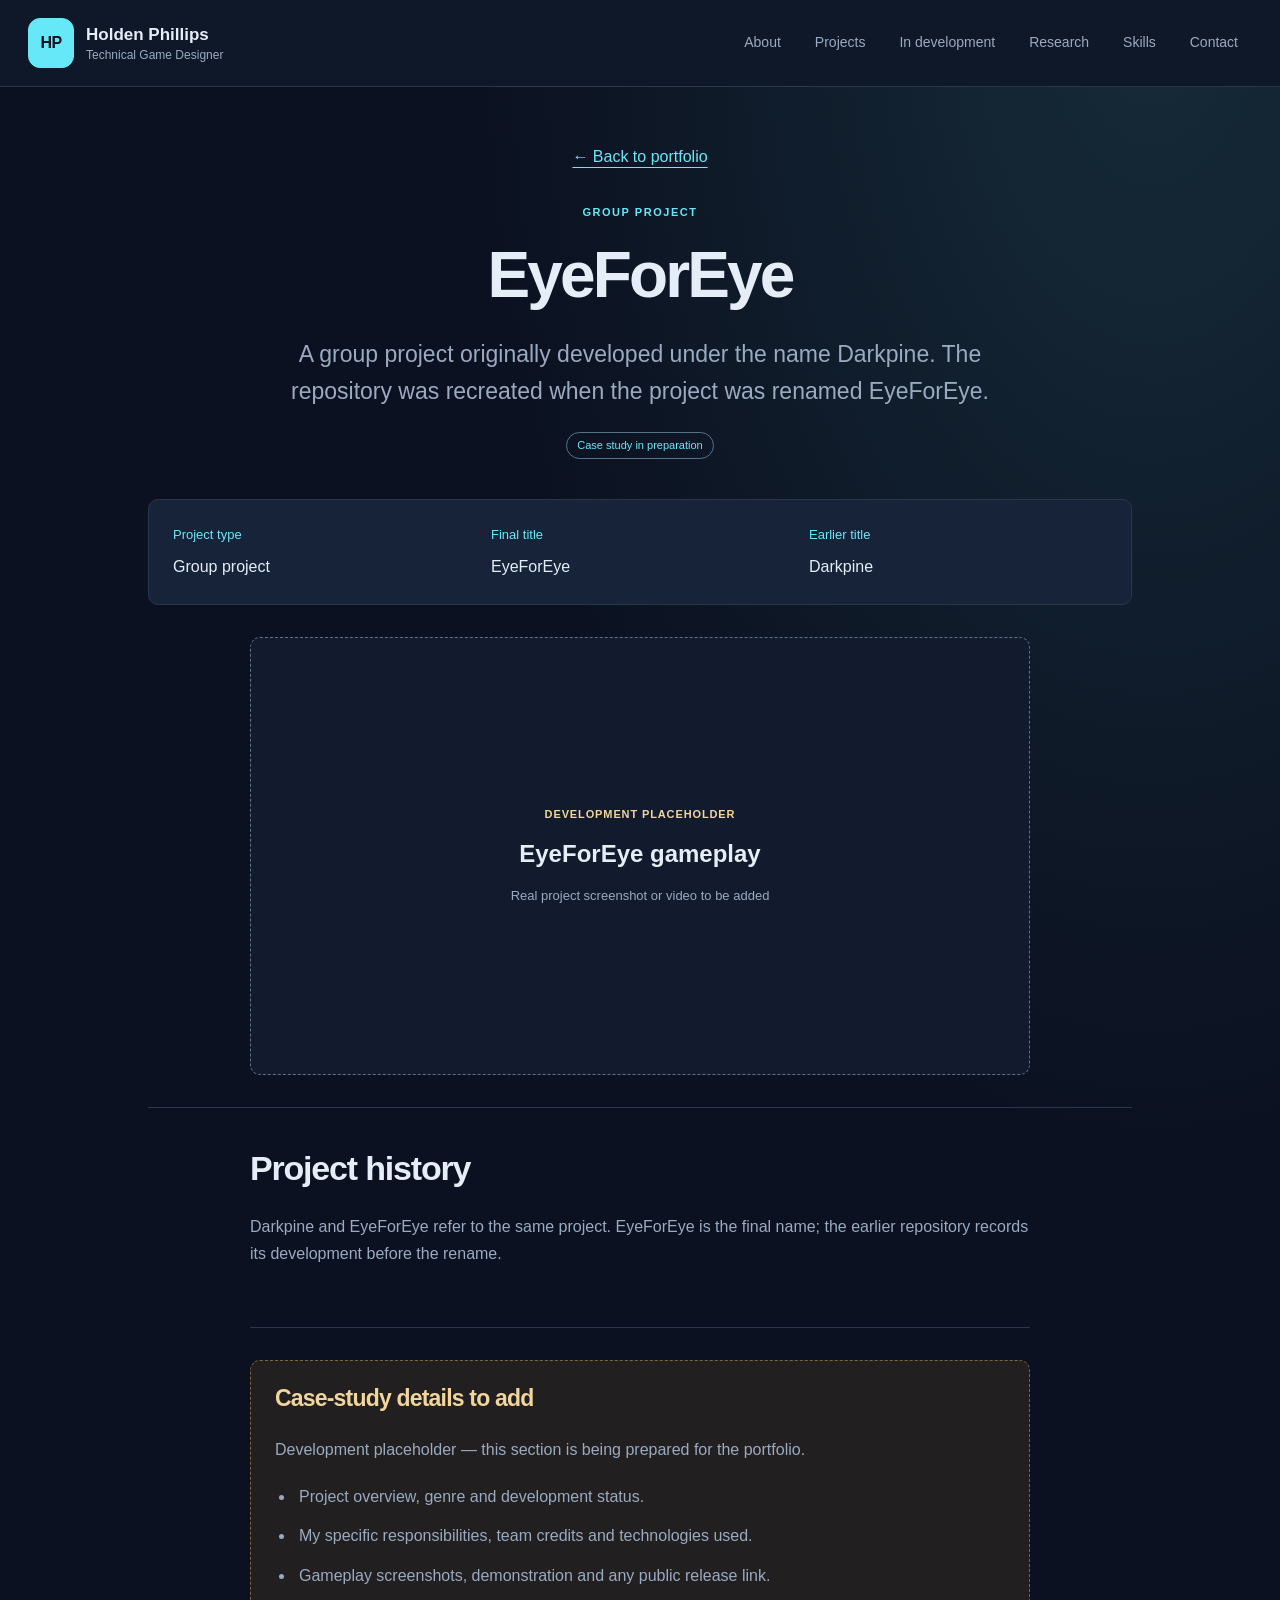
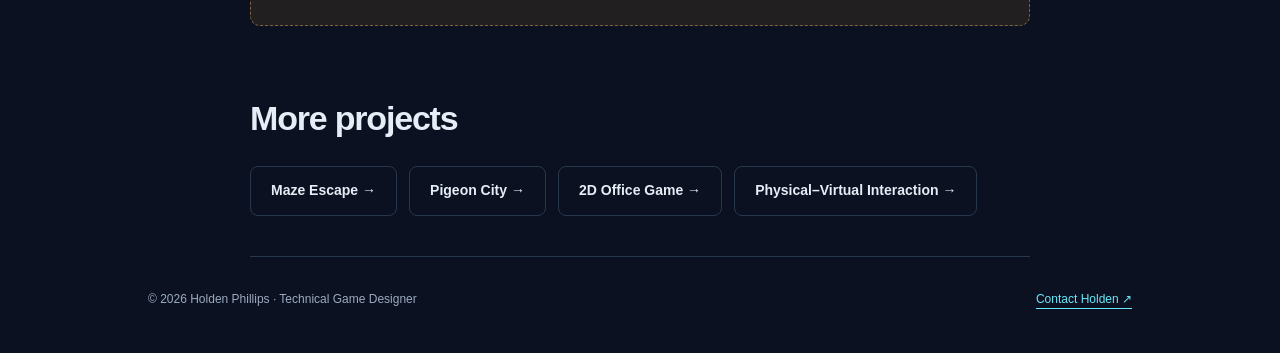
==== projects/eye-for-eye.html @ b768be38 "Update" ====
<!DOCTYPE html>
<html lang="en-AU">
  <head>
    <meta charset="utf-8">
    <meta name="viewport" content="width=device-width, initial-scale=1">
    <meta name="theme-color" content="#0b1120">
    <title>EyeForEye | Holden Phillips</title>
    <meta name="description" content="A group project originally developed under the name Darkpine. The repository was recreated when the project was renamed EyeForEye.">
    <meta property="og:type" content="website">
    <meta property="og:title" content="EyeForEye | Holden Phillips">
    <meta property="og:description" content="A group project originally developed under the name Darkpine. The repository was recreated when the project was renamed EyeForEye.">
    <link rel="stylesheet" href="../css/style.css?v=0d499ea705">
    <script src="../js/navigation.js?v=81cebf506c" defer></script>
  </head>
  <body>
    <a class="skip-link" href="#main-content">Skip to content</a>
    <header class="site-header">
      <nav aria-label="Main navigation">
        <a class="brand" href="../index.html#home" aria-label="Holden Phillips, home">
          <span class="brand-mark" aria-hidden="true">HP</span>
          <span class="brand-copy">
            <span>Holden Phillips</span>
            <small>Technical Game Designer</small>
          </span>
        </a>
        <button
          class="menu-toggle"
          type="button"
          aria-expanded="false"
          aria-controls="navigation-links"
          hidden
        >
          Menu <span aria-hidden="true">+</span>
        </button>
        <div class="links" id="navigation-links">
          <a href="../index.html#about">About</a>
          <a href="../index.html#completed">Projects</a>
          <a href="../index.html#development">In development</a>
          <a href="../index.html#research">Research</a>
          <a href="../index.html#skills">Skills</a>
          <a href="../index.html#contact">Contact</a>
        </div>
      </nav>
    </header>
    <main id="main-content" class="case-study" tabindex="-1">
      <section class="hero">
        <a class="back-link" href="../index.html#completed">← Back to portfolio</a>
        <div class="eyebrow">Group project</div>
        <h1>EyeForEye</h1>
        <p class="lead">A group project originally developed under the name Darkpine. The repository was recreated when the project was renamed EyeForEye.</p>
        <span class="tag">Case study in preparation</span>
        <dl class="project-facts">
          <div>
            <dt>Project type</dt>
            <dd>Group project</dd>
          </div>
          <div>
            <dt>Final title</dt>
            <dd>EyeForEye</dd>
          </div>
          <div>
            <dt>Earlier title</dt>
            <dd>Darkpine</dd>
          </div>
        </dl>
        <div class="media-placeholder case-placeholder" role="img"
          aria-label="Development placeholder: EyeForEye gameplay image pending">
          <span>Development placeholder</span>
          <strong>EyeForEye gameplay</strong>
          <small>Real project screenshot or video to be added</small>
        </div>
      </section>

      <section class="case-section">
        <h2>Project history</h2>
        <p>Darkpine and EyeForEye refer to the same project. EyeForEye is the final name; the earlier repository records its development before the rename.</p>
      </section>

      <aside class="draft-notice">
        <h2>Case-study details to add</h2>
        <p>Development placeholder — this section is being prepared for the portfolio.</p>
        <ul>
          <li>Project overview, genre and development status.</li>
          <li>My specific responsibilities, team credits and technologies used.</li>
          <li>Gameplay screenshots, demonstration and any public release link.</li>
        </ul>
      </aside>

      <section class="case-section related-projects">
        <h2>More projects</h2>
        <div class="actions">
          <a class="btn secondary" href="maze-escape.html">Maze Escape →</a>
          <a class="btn secondary" href="pigeon-city.html">Pigeon City →</a>
          <a class="btn secondary" href="office-game.html">2D Office Game →</a>
          <a class="btn secondary" href="honours-research.html">Physical–Virtual Interaction →</a>
        </div>
      </section>
      <footer class="footer">
        <span>© 2026 Holden Phillips · Technical Game Designer</span>
        <a href="mailto:holdenjp1@outlook.com">Contact Holden ↗</a>
      </footer>
    </main>
  </body>
</html>
---- css/style.css ----
/* Foundation */
:root {
  color-scheme: dark;
  --bg: #0b1120;
  --panel: #172338;
  --line: #29374d;
  --text: #e5edf7;
  --muted: #9aaac0;
  --accent: #67e8f9;
  --warm: #f1d59b;
  --content-width: 1160px;
}

* {
  box-sizing: border-box;
}

html {
  scroll-behavior: smooth;
  scroll-padding-top: 96px;
}

body {
  margin: 0;
  background: radial-gradient(ellipse at 90% 0%, #162b39 0, transparent 42rem), var(--bg);
  color: var(--text);
  font: 16px/1.7 "Segoe UI", Arial, sans-serif;
  -webkit-text-size-adjust: 100%;
}

button,
a {
  -webkit-tap-highlight-color: transparent;
}

a {
  color: var(--accent);
  text-underline-offset: 5px;
  text-decoration-thickness: 1px;
}

a:hover {
  color: #ffffff;
}

a:focus-visible,
button:focus-visible {
  outline: 3px solid var(--accent);
  outline-offset: 5px;
}

button {
  font: inherit;
}

.skip-link {
  position: fixed;
  top: 10px;
  left: 16px;
  z-index: 20;
  padding: 12px 18px;
  background: var(--accent);
  color: var(--bg);
  transform: translateY(-160%);
}

.skip-link:focus {
  transform: translateY(0);
}

/* Navigation */
.site-header {
  position: sticky;
  top: 0;
  z-index: 10;
  background: #0e1828;
  border-bottom: 1px solid var(--line);
  backdrop-filter: blur(16px);
  max-height: 80dvh;
  overflow-y: auto;
}

nav {
  max-width: 1440px;
  margin: auto;
  padding: 18px 28px;
  display: flex;
  align-items: center;
  justify-content: space-between;
  gap: 24px;
}

nav a {
  text-decoration: none;
}

.brand {
  display: inline-flex;
  align-items: center;
  gap: 12px;
  color: var(--text);
  font-size: 17px;
  font-weight: 650;
  white-space: nowrap;
  min-height: 44px;
}

.brand-mark {
  display: grid;
  place-items: center;
  width: 46px;
  height: 50px;
  border: 1px solid var(--accent);
  border-radius: 12px;
  background: var(--accent);
  color: var(--bg);
  font-size: 16px;
  letter-spacing: -0.04em;
}

.links {
  display: flex;
  align-items: center;
  gap: 6px;
}

.links a {
  display: inline-flex;
  align-items: center;
  min-height: 48px;
  padding: 10px 14px;
  border-radius: 6px;
  color: var(--muted);
  font-size: 14px;
}

.links a:hover,
.links a[aria-current="location"] {
  color: var(--accent);
  background: #1b3040;
}

.links a[aria-current="location"] {
  box-shadow: inset 0 -3px var(--accent);
}

.menu-toggle {
  display: none;
}

/* Page structure and typography */
main {
  max-width: var(--content-width);
  margin: auto;
  padding: 0 28px;
}

section {
  padding: 64px 0;
  border-bottom: 1px solid var(--line);
}

.eyebrow {
  margin-bottom: 14px;
  color: var(--accent);
  font-size: 11px;
  font-weight: 650;
  text-transform: uppercase;
  letter-spacing: 0.14em;
}

h1,
h2,
h3,
p {
  overflow-wrap: break-word;
}

h1,
h2,
h3 {
  font-weight: 650;
  text-wrap: balance;
}

h1 {
  margin: 20px 0 28px;
  font-size: clamp(46px, 6.5vw, 76px);
  line-height: 1.04;
  letter-spacing: -0.045em;
}

h1 span {
  color: var(--accent);
}

h2 {
  max-width: 820px;
  margin: 0 auto 24px;
  font-size: clamp(28px, 3.5vw, 42px);
  line-height: 1.18;
  letter-spacing: -0.035em;
}

h3 {
  margin: 0 0 14px;
  font-size: 23px;
  line-height: 1.3;
  letter-spacing: -0.025em;
}

p {
  margin: 0 0 20px;
  color: var(--muted);
}

p strong {
  color: var(--text);
  font-weight: 600;
}

.small,
.meta {
  font-size: 13px;
}

.section-intro {
  max-width: 650px;
}

/* Centred headings and balanced reading width, matching the research toolkit. */
section > .eyebrow,
section > h2,
section > .section-intro {
  text-align: center;
}

.section-intro {
  margin-right: auto;
  margin-left: auto;
}

.hero .actions {
  justify-content: center;
}

.brand-copy {
  display: grid;
  line-height: 1.4;
}

.brand-copy small {
  color: var(--muted);
  font-size: 12px;
  font-weight: 400;
}

#contact > p {
  margin-right: auto;
  margin-left: auto;
  text-align: center;
}

.contact-details {
  max-width: 650px;
  margin-right: auto;
  margin-left: auto;
}

/* Introduction */
.hero {
  padding: 48px 0 0;
  text-align: center;
}

.hero-location {
  margin-bottom: 28px;
  color: var(--muted);
  font-size: 13px;
}

.hero-location span {
  margin: 0 10px;
  color: var(--muted);
}

.lead {
  max-width: 760px;
  margin-right: auto;
  margin-left: auto;
  font-size: clamp(18px, 2.2vw, 23px);
  line-height: 1.6;
}

.actions {
  display: flex;
  flex-wrap: wrap;
  gap: 12px;
  margin-top: 28px;
}

.btn {
  display: inline-flex;
  justify-content: center;
  align-items: center;
  gap: 28px;
  min-height: 48px;
  padding: 12px 20px;
  border: 1px solid var(--accent);
  border-radius: 8px;
  background: var(--accent);
  color: var(--bg);
  text-decoration: none;
  font-size: 14px;
  font-weight: 650;
}

.btn:hover {
  background: #a5f3fc;
  color: var(--bg);
}

.btn.secondary {
  border-color: #29374d;
  background: transparent;
  color: var(--text);
}

.btn.secondary:hover {
  background: var(--panel);
  border-color: var(--accent);
}

.hero-summary {
  display: grid;
  grid-template-columns: repeat(3, minmax(0, 1fr));
  gap: 24px;
  margin-top: 40px;
  padding: 0 0 32px;
}

.hero-summary div {
  display: grid;
  gap: 8px;
  padding: 20px;
  border: 1px solid var(--line);
  border-radius: 10px;
  background: rgb(23 35 56 / 55%);
}

.hero-summary span {
  color: var(--muted);
  font-size: 11px;
  text-transform: uppercase;
  letter-spacing: 0.08em;
}

.hero-summary strong {
  font-size: 14px;
  font-weight: 500;
}

/* Project cards */
.grid {
  display: grid;
  grid-template-columns: repeat(2, minmax(0, 1fr));
  gap: 20px;
  margin-top: 32px;
}

.card {
  min-width: 0;
  display: flex;
  flex-direction: column;
  align-items: flex-start;
  padding: 32px;
  border: 1px solid var(--line);
  border-radius: 12px;
  background: linear-gradient(140deg, #1a2a40, #142035);
}

.card p {
  flex: 1;
  font-size: 15px;
}

.card > a {
  display: inline-flex;
  align-items: center;
  min-height: 44px;
  font-size: 14px;
  font-weight: 600;
}

.project-featured {
  grid-column: 1 / -1;
  padding: 38px;
  border-left: 3px solid var(--accent);
  background: var(--panel);
}

.project-featured h3 {
  font-size: clamp(25px, 3vw, 34px);
}

.project-featured p {
  max-width: 800px;
}

.tag {
  display: inline-block;
  max-width: 100%;
  margin-bottom: 20px;
  padding: 4px 10px;
  border: 1px solid #58728b;
  border-radius: 30px;
  color: var(--accent);
  font-size: 11px;
  line-height: 1.6;
}

.tag.progress {
  color: var(--warm);
  border-color: #7d6540;
  background: #322b20;
}

.meta {
  margin-bottom: 18px;
  color: var(--muted);
}

.stack {
  display: flex;
  flex-wrap: wrap;
  gap: 7px;
  margin: 0 0 16px;
}

.stack span {
  padding: 3px 8px;
  border-radius: 3px;
  background: #ffffff07;
  border: 1px solid var(--line);
  color: #9aaac0;
  font-size: 11px;
}

/* Profile, research and skills */
.cols {
  display: grid;
  grid-template-columns: 1fr 1fr;
  gap: 40px;
  margin-top: 32px;
}

.cols > div {
  min-width: 0;
}

.highlight {
  padding-left: 24px;
  border-left: 2px solid var(--accent);
}

#about .highlight {
  align-self: start;
  padding: 26px;
  border-radius: 0 12px 12px 0;
  background: var(--panel);
}

#about .highlight p:last-child {
  margin-bottom: 0;
}

#research p.highlight {
  color: var(--text);
  font-size: 19px;
}

ul {
  padding-left: 20px;
  color: var(--muted);
}

li {
  padding-left: 4px;
  margin-bottom: 12px;
}

#skills .grid {
  column-gap: 40px;
  row-gap: 0;
}

#skills .card {
  padding: 28px 0;
  border: 0;
  border-top: 1px solid var(--line);
  border-radius: 0;
  background: transparent;
}

#skills h3 {
  font-size: 19px;
}

#skills p {
  margin-bottom: 0;
}

.research-resource {
  max-width: 820px;
  margin: 32px auto 0;
  padding: clamp(20px, 4vw, 32px);
  border: 1px solid var(--line);
  border-radius: 12px;
  background: var(--panel);
  text-align: center;
}

.research-resource .btn {
  max-width: 100%;
}

/* Contact and footer */
#contact {
  margin: 32px 0 0;
  padding: 48px;
  border: 1px solid #58728b;
  border-radius: 8px;
  background: #172338;
}

#contact p {
  max-width: 650px;
}

.contact-details {
  display: grid;
  grid-template-columns: repeat(2, minmax(0, 1fr));
  gap: 24px;
  margin: 28px auto 0;
}

.contact-details > div {
  min-width: 0;
}

.contact-details dt {
  margin-bottom: 6px;
  color: var(--muted);
  font-size: 13px;
  font-weight: 600;
}

.contact-details dd {
  margin: 0;
  color: var(--text);
  overflow-wrap: anywhere;
}

.contact-details a {
  display: inline-flex;
  align-items: center;
  min-height: 44px;
  max-width: 100%;
}

.contact-details dd:not(:has(a)) {
  padding-top: 8px;
}

.footer {
  display: flex;
  justify-content: space-between;
  flex-wrap: wrap;
  gap: 16px;
  padding: 32px 0;
  color: var(--muted);
  font-size: 12px;
}

.footer a {
  display: inline-flex;
  align-items: center;
  min-height: 44px;
  margin-top: -12px;
}

/* Clearly labelled development media, never presented as gameplay evidence. */
.media-placeholder {
  display: flex;
  flex-direction: column;
  justify-content: center;
  align-items: center;
  gap: 10px;
  width: 100%;
  min-height: 200px;
  aspect-ratio: 16 / 9;
  margin: 6px 0 24px;
  padding: 24px;
  border: 1px dashed #58728b;
  border-radius: 10px;
  background: #111b2d;
  color: var(--muted);
  text-align: center;
}

.media-placeholder span {
  color: var(--warm);
  font-size: 11px;
  font-weight: 600;
  letter-spacing: 0.08em;
  text-transform: uppercase;
}

.media-placeholder strong {
  color: var(--text);
  font-size: clamp(18px, 2.2vw, 24px);
  overflow-wrap: anywhere;
}

.media-placeholder small {
  font-size: 13px;
}

.case-placeholder {
  max-width: 780px;
  margin: 0 auto 32px;
}

.draft-notice {
  max-width: 780px;
  margin: 32px auto;
  padding: 24px;
  border: 1px dashed #7d6540;
  border-radius: 10px;
  background: #211f20;
}

.draft-notice h2 {
  color: var(--warm);
  font-size: 23px;
}

.draft-notice ul {
  margin-bottom: 0;
}

/* Project presentation */
.professional-title {
  margin: 0 0 18px;
  color: var(--text);
  font-size: clamp(23px, 3vw, 34px);
  font-weight: 600;
}

.project-media {
  width: 100%;
  margin-bottom: 24px;
  border-radius: 8px;
  overflow: hidden;
  background: #000;
}

.project-media img,
.case-image img {
  display: block;
  width: 100%;
  height: auto;
}

.experiment-note {
  max-width: 820px;
  margin: 28px auto 0;
  padding: 28px;
  border-left: 3px solid var(--accent);
  border-radius: 0 10px 10px 0;
  background: var(--panel);
}

.experiment-note p {
  margin-bottom: 0;
}

.case-study {
  max-width: 1040px;
}

.case-study h1 {
  font-size: clamp(38px, 6vw, 64px);
}

.back-link {
  display: inline-flex;
  align-items: center;
  min-height: 44px;
  margin-bottom: 24px;
}

.project-facts {
  display: grid;
  grid-template-columns: repeat(auto-fit, minmax(min(100%, 200px), 1fr));
  gap: 20px;
  margin: 20px 0 32px;
  padding: 24px;
  border: 1px solid var(--line);
  border-radius: 10px;
  background: var(--panel);
  text-align: left;
}

.project-facts dt {
  margin-bottom: 6px;
  color: var(--accent);
  font-size: 13px;
}

.project-facts dd {
  margin: 0;
  color: var(--text);
  overflow-wrap: anywhere;
}

.case-image {
  margin: 0 0 32px;
}

.case-image figcaption {
  padding: 12px 0;
  color: var(--muted);
  font-size: 13px;
}

.case-section {
  max-width: 780px;
  margin-inline: auto;
  padding: 40px 0;
}

.case-section h2 {
  text-align: left;
  font-size: clamp(26px, 3vw, 34px);
}

.resource-links a {
  display: inline-block;
  padding: 10px 0;
}

@media (max-width: 700px) {
  .hero-summary {
    grid-template-columns: 1fr;
    gap: 12px;
  }

  .hero-summary strong {
    font-size: 14px;
  }
}

/* Mobile: compact navigation, readable single-column content and touch targets. */
@media (max-width: 1000px) {
  html {
    scroll-padding-top: 86px;
  }

  nav {
    padding: 12px 20px;
    flex-wrap: wrap;
    gap: 0;
  }

  .brand {
    margin-right: auto;
  }

  .navigation-ready .menu-toggle:not([hidden]) {
    display: inline-flex;
    justify-content: space-between;
    align-items: center;
    gap: 16px;
    min-height: 44px;
    padding: 8px 12px;
    border: 1px solid var(--line);
    border-radius: 4px;
    background: transparent;
    color: var(--text);
    font-size: 13px;
  }

  .menu-toggle[aria-expanded="true"] span {
    transform: rotate(45deg);
  }

  .links {
    width: 100%;
    display: grid;
    grid-template-columns: 1fr 1fr;
    gap: 0 20px;
    padding: 12px 0 4px;
  }

  .navigation-ready .links {
    display: none;
  }

  .navigation-ready .links.is-open {
    display: grid;
  }

  .links a {
    min-height: 48px;
    border-top: 1px solid var(--line);
    font-size: 14px;
  }

  main {
    padding: 0 20px;
  }

  section {
    padding: 52px 0;
  }

  .hero {
    padding: 32px 0 0;
  }

  .hero-location {
    margin-bottom: 32px;
    max-width: 100%;
    font-size: 12px;
  }

  .hero .eyebrow {
    max-width: 100%;
    font-size: 11px;
  }

  h1 {
    max-width: 100%;
    margin: 16px auto 24px;
    font-size: clamp(44px, 8vw, 64px);
  }

  .hero-summary {
    gap: 18px;
    margin-top: 36px;
    padding: 22px 0;
  }

  .hero-summary strong {
    font-size: 12px;
  }

  .hero-summary span {
    font-size: 11px;
    letter-spacing: 0.03em;
  }

  .grid,
  .cols,
  .contact-details {
    grid-template-columns: minmax(0, 1fr);
    gap: 18px;
    margin-top: 24px;
  }

  .cols {
    gap: 28px;
  }

  .card,
  .project-featured {
    padding: 24px;
  }

  #contact {
    margin-top: 24px;
    padding: 28px 24px;
  }

  .footer {
    flex-direction: column;
    gap: 6px;
    padding-bottom: max(24px, env(safe-area-inset-bottom));
  }

  .footer a {
    margin-top: 0;
  }
}

@media (max-width: 420px) {
  .brand {
    gap: 8px;
    font-size: 14px;
  }

  .brand-mark {
    width: 38px;
    height: 42px;
    font-size: 14px;
  }

  .brand-copy small {
    font-size: 10px;
  }

  .hero .actions {
    display: grid;
  }

  .hero-summary {
    grid-template-columns: 1fr;
    gap: 12px;
  }

  .hero-summary div {
    grid-template-columns: 112px minmax(0, 1fr);
    align-items: baseline;
    gap: 8px;
  }

}

@media (prefers-reduced-motion: reduce) {
  html {
    scroll-behavior: auto;
  }
}
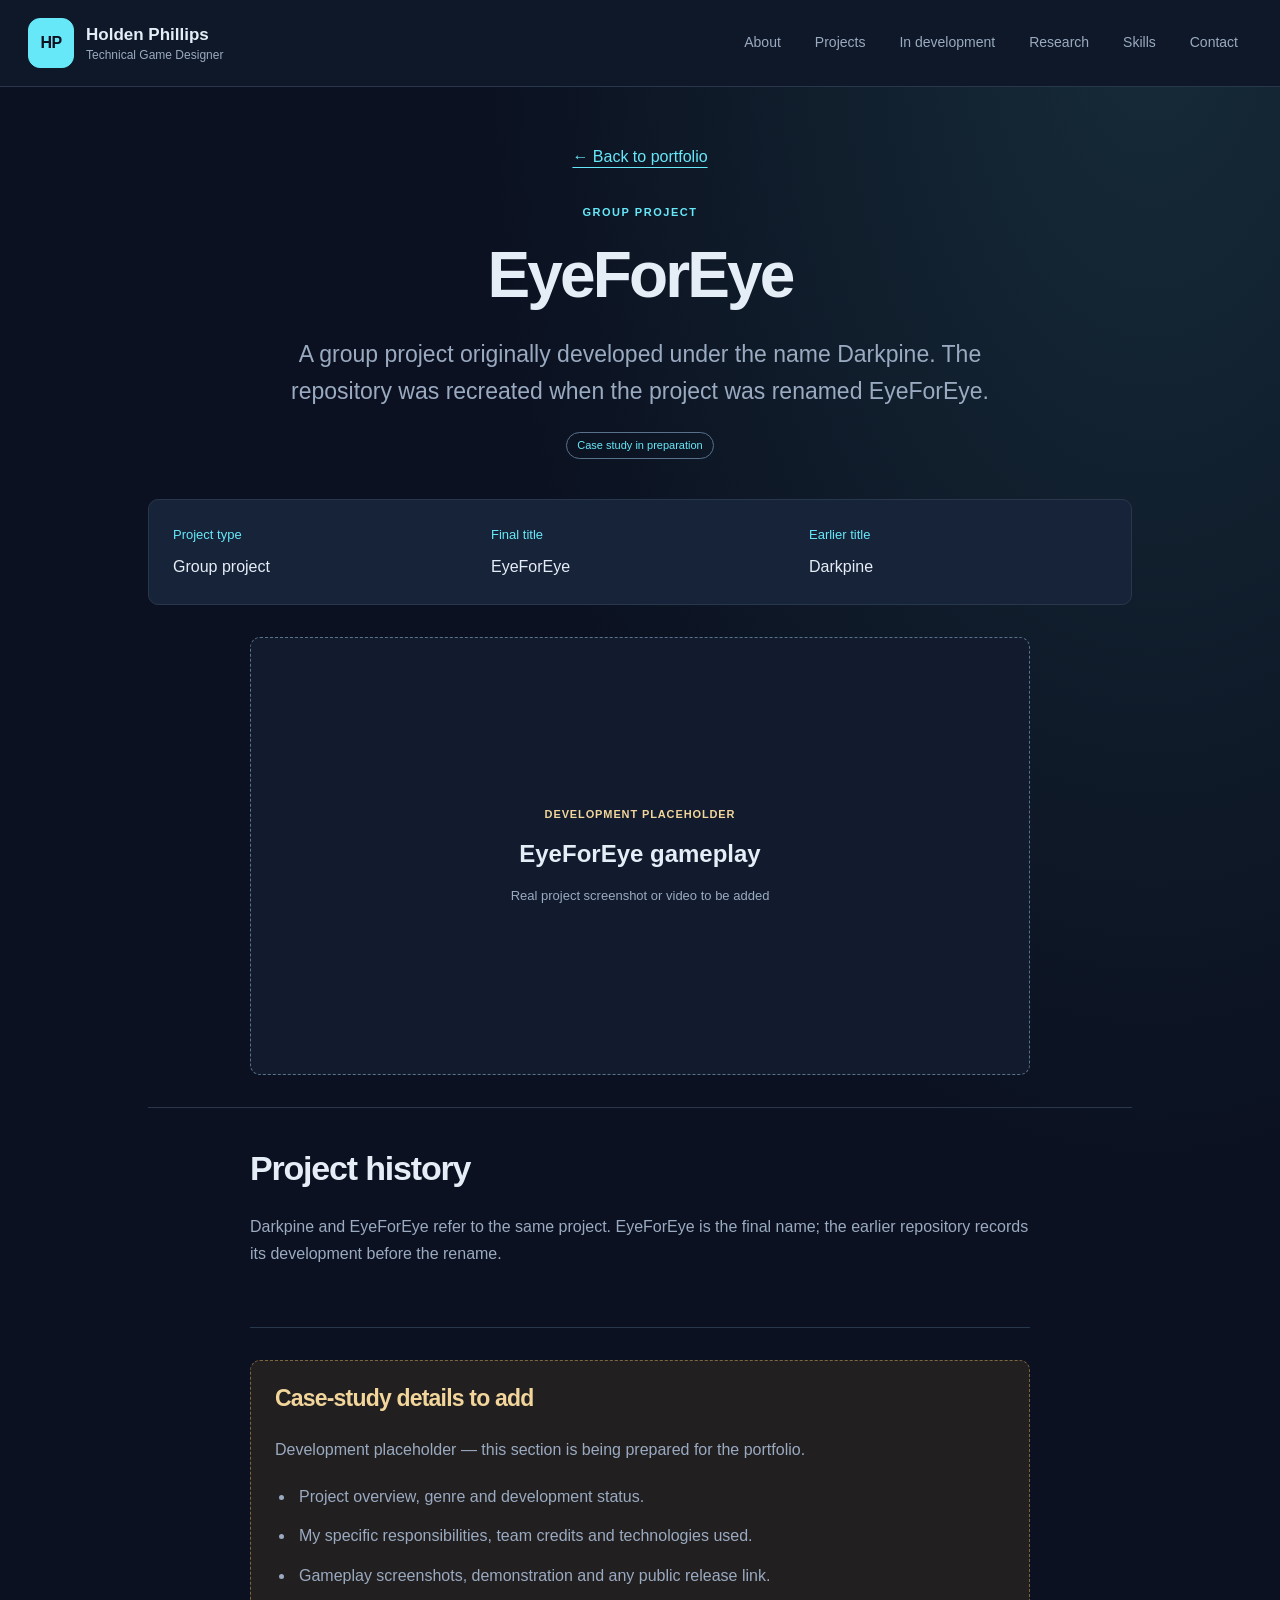
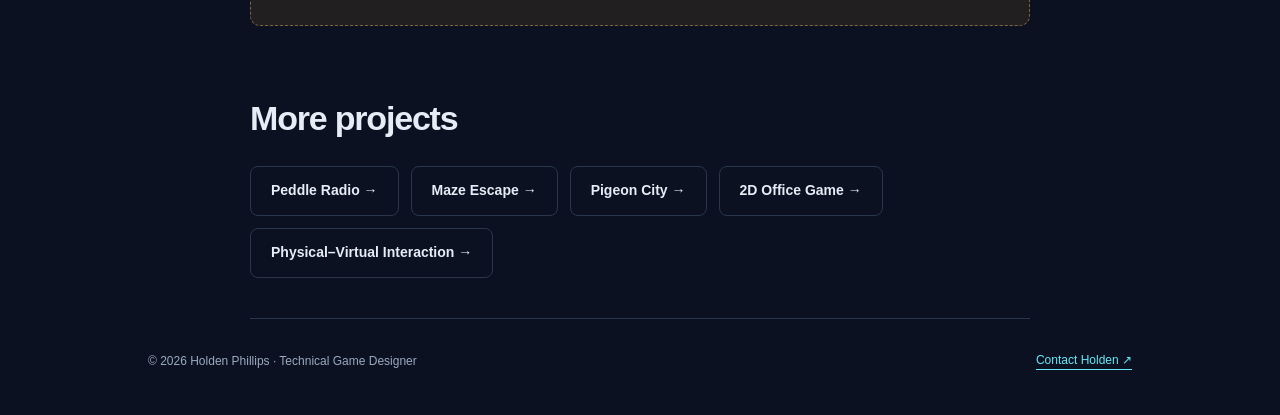
==== commit 6e05792a: "Update" ====
--- a/projects/eye-for-eye.html
+++ b/projects/eye-for-eye.html
@@ -9,8 +9,8 @@
     <meta property="og:type" content="website">
     <meta property="og:title" content="EyeForEye | Holden Phillips">
     <meta property="og:description" content="A group project originally developed under the name Darkpine. The repository was recreated when the project was renamed EyeForEye.">
-    <link rel="stylesheet" href="../css/style.css?v=0d499ea705">
-    <script src="../js/navigation.js?v=81cebf506c" defer></script>
+    <link rel="stylesheet" href="../css/style.css?v=8faeb279fc">
+    <script src="../js/navigation.js?v=7c62272fcc" defer></script>
   </head>
   <body>
     <a class="skip-link" href="#main-content">Skip to content</a>
@@ -89,6 +89,7 @@
       <section class="case-section related-projects">
         <h2>More projects</h2>
         <div class="actions">
+          <a class="btn secondary" href="peddle-radio.html">Peddle Radio →</a>
           <a class="btn secondary" href="maze-escape.html">Maze Escape →</a>
           <a class="btn secondary" href="pigeon-city.html">Pigeon City →</a>
           <a class="btn secondary" href="office-game.html">2D Office Game →</a>
